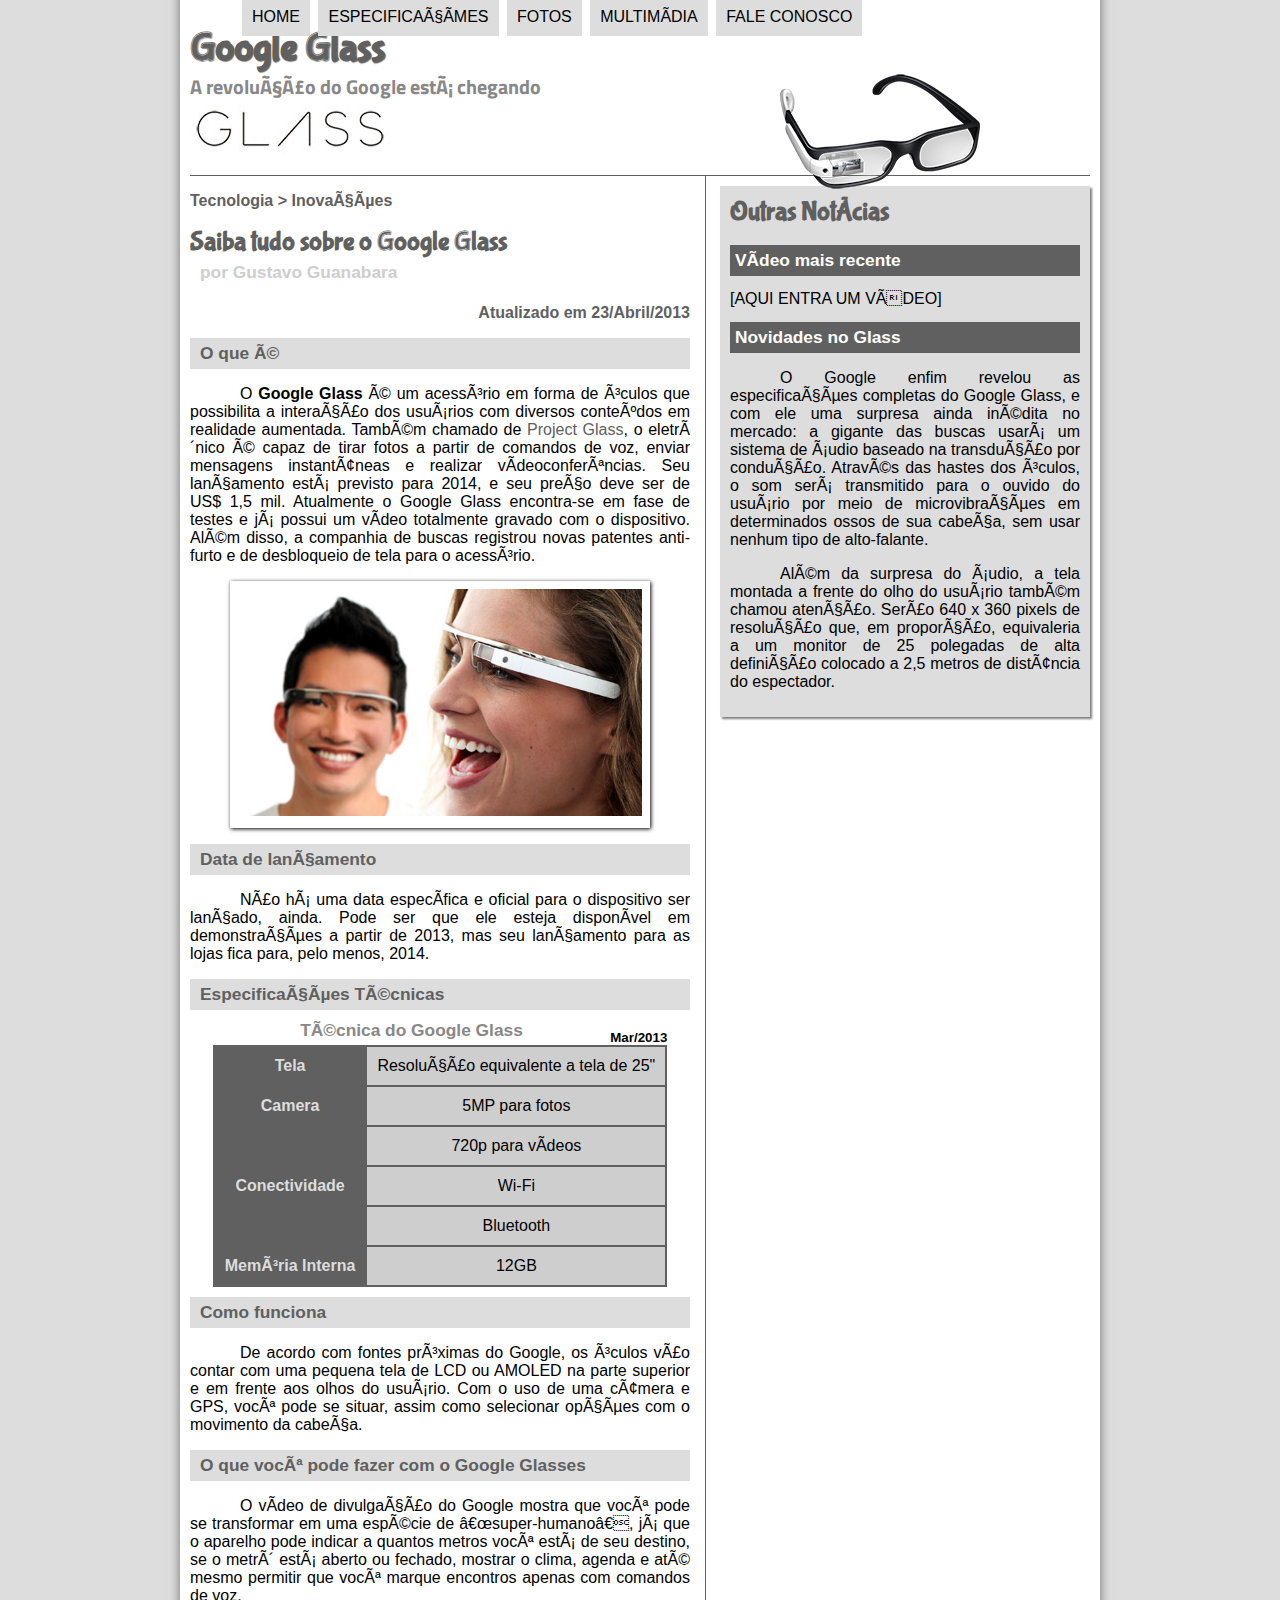
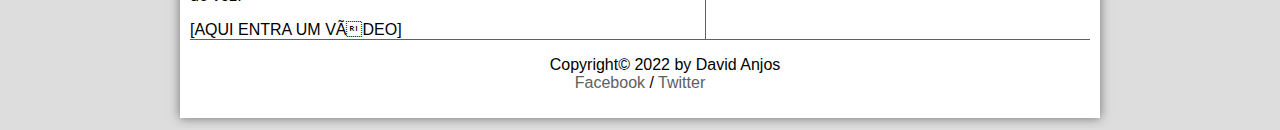
==== index.html @ b491a303 "inicial commit" ====
<!DOCTYPE html>
<html lang="pt-br">

<head>
    <meta charset="UFT-8" />
    <title>Tudo sobre Google Glass</title>
    <link rel="stylesheet" href="_css/estilo.css" />
</head>

<body>
    <div id="interface">
        <header id="cabecalho">
            <hgroup>
                <h1>Google Glass</h1>
                <h2>A revolução do Google está chegando</h2>
            </hgroup>
            <img id="icone" src="_imagens/glass-oculos-preto-peq.png" />
            <nav id="menu">
                <ul>
                    <h1>Menu Principal</h1>
                    <li><a href="index.html"> Home</a></li>
                    <li><a href="specs.html">Especificações</a></li>
                    <li><a href="fotos.html">Fotos</a></li>
                    <li><a href="multimidia.html">Multimídia</a></li>
                    <li><a href="fale-conosco.html">Fale conosco</a></li>
                </ul>
            </nav>
        </header>
        
        <section id="corpo">

            <article id="noticia-principal">
                <header id="cabecalho-artigo">
            <hgroup>
                <h3>Tecnologia >&nbsp;Inovações</h3>
                <h1>Saiba tudo sobre o Google Glass</h1>
                <h2>por Gustavo Guanabara</h2>
                <h3 class="direita">Atualizado em 23/Abril/2013</h3>
            </hgroup>
                </header>

            <h2>O que é</h2>
            <p>O <span style="font-weight: 900;">Google Glass</span> é um acessório em forma de óculos que
                possibilita a interação dos usuários com diversos conteúdos em realidade aumentada. Também chamado de
                <a href="http://google.com/glass/start/" target="_blank">Project Glass</a>, o eletrônico é capaz de
                tirar fotos a partir de comandos de voz, enviar mensagens
                instantâneas e realizar vídeo&shy;con&shy;ferên&shy;cias. Seu lançamento está previsto para 2014, e seu
                preço deve ser de US$ 1,5 mil. Atualmente o Google Glass encontra-se em fase de testes e já possui um
                vídeo totalmente gravado com o dispositivo. Além disso, a companhia de buscas registrou novas patentes
                anti-furto e de desbloqueio de tela para o acessório.
            </p>

            <figure class="foto-legenda">
                <img src="_imagens/glass-quadro-homem-mulher.jpg" />
                <figcaption>
                    <h3>Goolge Glass</h3>
                    <p>Uma nova maneira de ver o mundo</p>
                </figcaption>
            </figure>

            <h2>Data de lançamento</h2>
            <p>Não há uma data específica e oficial para o dispositivo ser lançado, ainda. Pode ser que ele esteja
                disponível em demonstrações a partir de 2013, mas seu lançamento para as lojas fica para, pelo menos,
                2014.</p>

            <h2>Especificações Técnicas</h2>
            
            <table id="tabelaspec">
            <caption>Técnica do Google Glass <span>Mar/2013</span></caption>

            <tr><td class="ce">Tela</td><td class="cd">Resolução equivalente a tela de 25"</td></tr>
            <tr><td rowspan="2" class="ce">Camera</td><td class="cd">5MP para fotos</td></tr>
            <tr><td class="cd"> 720p para vídeos</td></tr>
            <tr><td rowspan="2" class="ce">Conectividade</td><td class="cd">Wi-Fi</td></tr>
            <tr><td class="cd">Bluetooth</td></tr>
            <tr><td class="ce">Memória Interna</td><td class="cd">12GB</td></tr>
            </table>

            <h2>Como funciona</h2>
            <p>De acordo com fontes próximas do Google, os óculos vão contar com uma pequena tela de LCD ou AMOLED na
                parte superior e em frente aos olhos do usuário. Com o uso de uma câmera e GPS, você pode se situar,
                assim como selecionar opções com o movimento da cabeça.</p>
 
            <h2>O que você pode fazer com o Google Glasses</h2>
            <p>O vídeo de divulgação do Google mostra que você pode se transformar em uma espécie de “super-<wbr>humano”, já que o aparelho pode indicar a quantos metros você está de seu destino, se o metrô está aberto ou fechado, mostrar o clima, agenda e até mesmo permitir que você marque encontros apenas com comandos de voz.
            </p>

            [AQUI ENTRA UM VÍDEO]

        </article>
        </section>
        <aside id="lateral">

            <h1>Outras Notícias</h1>
            <h2>Vídeo mais recente</h2>

            [AQUI ENTRA UM VÍDEO]


            <h2>Novidades no Glass</h2>
            <p>O Google enfim revelou as especificações completas do Google Glass, e com ele uma surpresa ainda inédita
                no mercado: a gigante das buscas usará um sistema de áudio baseado na transdução por condução. Através
                das hastes dos óculos, o som será transmitido para o ouvido do usuário por meio de microvibrações em
                determinados ossos de sua cabeça, sem usar nenhum tipo de alto-falante.</p>

            <p>Além da surpresa do áudio, a tela montada a frente do olho do usuário também chamou atenção. Serão 640 x
                360 pixels de resolução que, em proporção, equivaleria a um monitor de 25 polegadas de alta definição
                colocado a 2,5 metros de distância do espectador.</p>
        </aside>
        <footer id="rodape">

            <p>Copyright&copy; 2022 by David Anjos<br>
                <a href="http://facebook.com/cursosemvideo" target= "_blank">Facebook</a>
                / <a href="http://twitter.com/cursosemvideos" target="_blank">Twitter</a></p>
        </footer>
    </div>
</body>

</html>
---- _css/estilo.css ----
@charset "UTF-8";
@import url(http://fonts.googleapis.com/css?family=Titillium+Web);
@font-face {
    font-family: 'FonteLogo';
    src: url("../_fonts/bubblegum-sans-regular.otf");
}

body {
    font-family: Arial, sans-serif;
    background-color: #dddddd;
    color: rgba(0, 0, 0, 1);



}

div#interface {
    width: 900px;
    background-color: white;
    margin: -20px auto 10px auto;
    box-shadow: 0px 0px 10px rgba(0, 0, 0, 0.5);
    padding: 10px;
    
}

p {
    text-align: justify;
    text-indent: 50px;
}

a {
    color: #606060;
    text-decoration: none;
}

a:hover {
    text-decoration: underline;
}

header#cabecalho img#icone {
    position: absolute;
    left: 780px;
    top: 70px;
    
}

header#cabecalho {
    border-bottom: 1px #606060 solid;
    height: 150px;
    background: url("../_imagens/glass-logo-peq.jpg") no-repeat 0px 80px;
}

header#cabecalho h1{
    font-family: 'FonteLogo', sans-serif;
    font-size: 30pt;
    color: #606060;
    text-shadow: 1px 1px 1px rgba(0, 0, 0, 0.6);
    padding: 0;
    margin-bottom: 0px;
}

header#cabecalho h2 {
    font-family: 'Titillium Web', sans-serif;
    color: #888888;
    font-size: 15pt;
    padding: 0;
    margin-top: 0px;
}


/*formatação de imagens com legendas*/

figure.foto-legenda {
    position: relative;
    border: 8px solid white;
    box-shadow: 1px 1px 4px black;
}

figure.foto-legenda img {
    width: 100%;
    height: 100%;

}

figure.foto-legenda figcaption {
    opacity: 0;
    position: absolute;
    top: 0px;
    background-color: rgba(0, 0, 0, 0.4);
    width: 100%;
    height: 100%;
    padding: 10px;
    box-sizing: border-box;
    transition: opacity 1s;
}

figure.foto-legenda:hover figcaption {
    opacity: 1;
}

/* formatação do menu */
nav#menu ul {
    display: block;
}

nav#menu ul {
    list-style: none;
    text-transform: uppercase;
    position: absolute;
    top: -20px;
    left: 200px;   
}

nav#menu li {
    display: inline-block;
    background-color: #dddddd;
    padding: 10px;
    margin: 2px;
    transition: background-color 1s;
}
nav#menu li:hover {
    background-color: #606060;
}

nav#menu h1 {
    display: none;
}

nav#menu a {
    color: black;
    text-decoration: none;
}

nav#menu a:hover {
    color: white;
    text-decoration: underline;
}

section#corpo  {
    display: block;
    width: 500px;
    float: left;
    border-right: 1px solid #606060 ;
    padding-right: 15px;
}

article#noticia-principal h2 {
    font-size: 13pt;
    color: #606060;
    background-color: #dddddd;
    padding: 5px 0px 5px 10px;
    margin: 10px 0px 10px 0px;

}
header#cabecalho-artigo h1 {
    font-family: 'FonteLogo', sans-serif;
    font-size: 20pt;
    color: #606060;
    margin-bottom: 0px;
    margin-top: 0px;
}

header#cabecalho-artigo h2 {
    font-size: 13pt;
    color: #cecece;
    background-color: #ffffff;
    margin: 0px;    
}

header#cabecalho-artigo h3 {
    font-size: 12pt;
    color: #606060;
}
.direita {
    text-align: right;
}

table#tabelaspec {
    border: 1px solid #606060;
    border-spacing: 0px;
    margin-left: auto;
    margin-right: auto;
}
table#tabelaspec td {
    border: 1px solid #606060;
    padding: 10px;
    text-align: center;
    vertical-align: top;
}

table#tabelaspec td.ce {
    color:#dddddd;
    background-color: #606060;
    vertical-align: top;
    font-weight: bold;
}

table#tabelaspec td.cd {
    background-color: #cecece;

}

table#tabelaspec caption {
    color: #888888;
    font-size: 13pt;
    font-weight: bolder;

}

table#tabelaspec caption span {
    display: block;
    float: right;
    color: #000000;
    font-size: 10pt;
    margin-top: 10px;
}

aside#lateral {
    display: block;
    width: 350px;
    float: right;
    background-color: #dddddd;
    padding: 10px;
    margin-top: 10px;
    box-shadow: 2px 2px 2px rgba(0, 0, 0, .5);
}

aside#lateral h1 {
    font-family: 'FonteLogo';
    font-size: 20pt;
    color: #606060;
    margin-top: 0px;
}

aside#lateral h2 {
    background-color: #606060;
    font-size: 13pt;
    color: #ffffff;
    padding: 5px;
}


footer#rodape {
    clear: both;
    border-top: 1px solid #606060;
    text-align: center;

}

footer#rodape p {
    text-align: center;
}
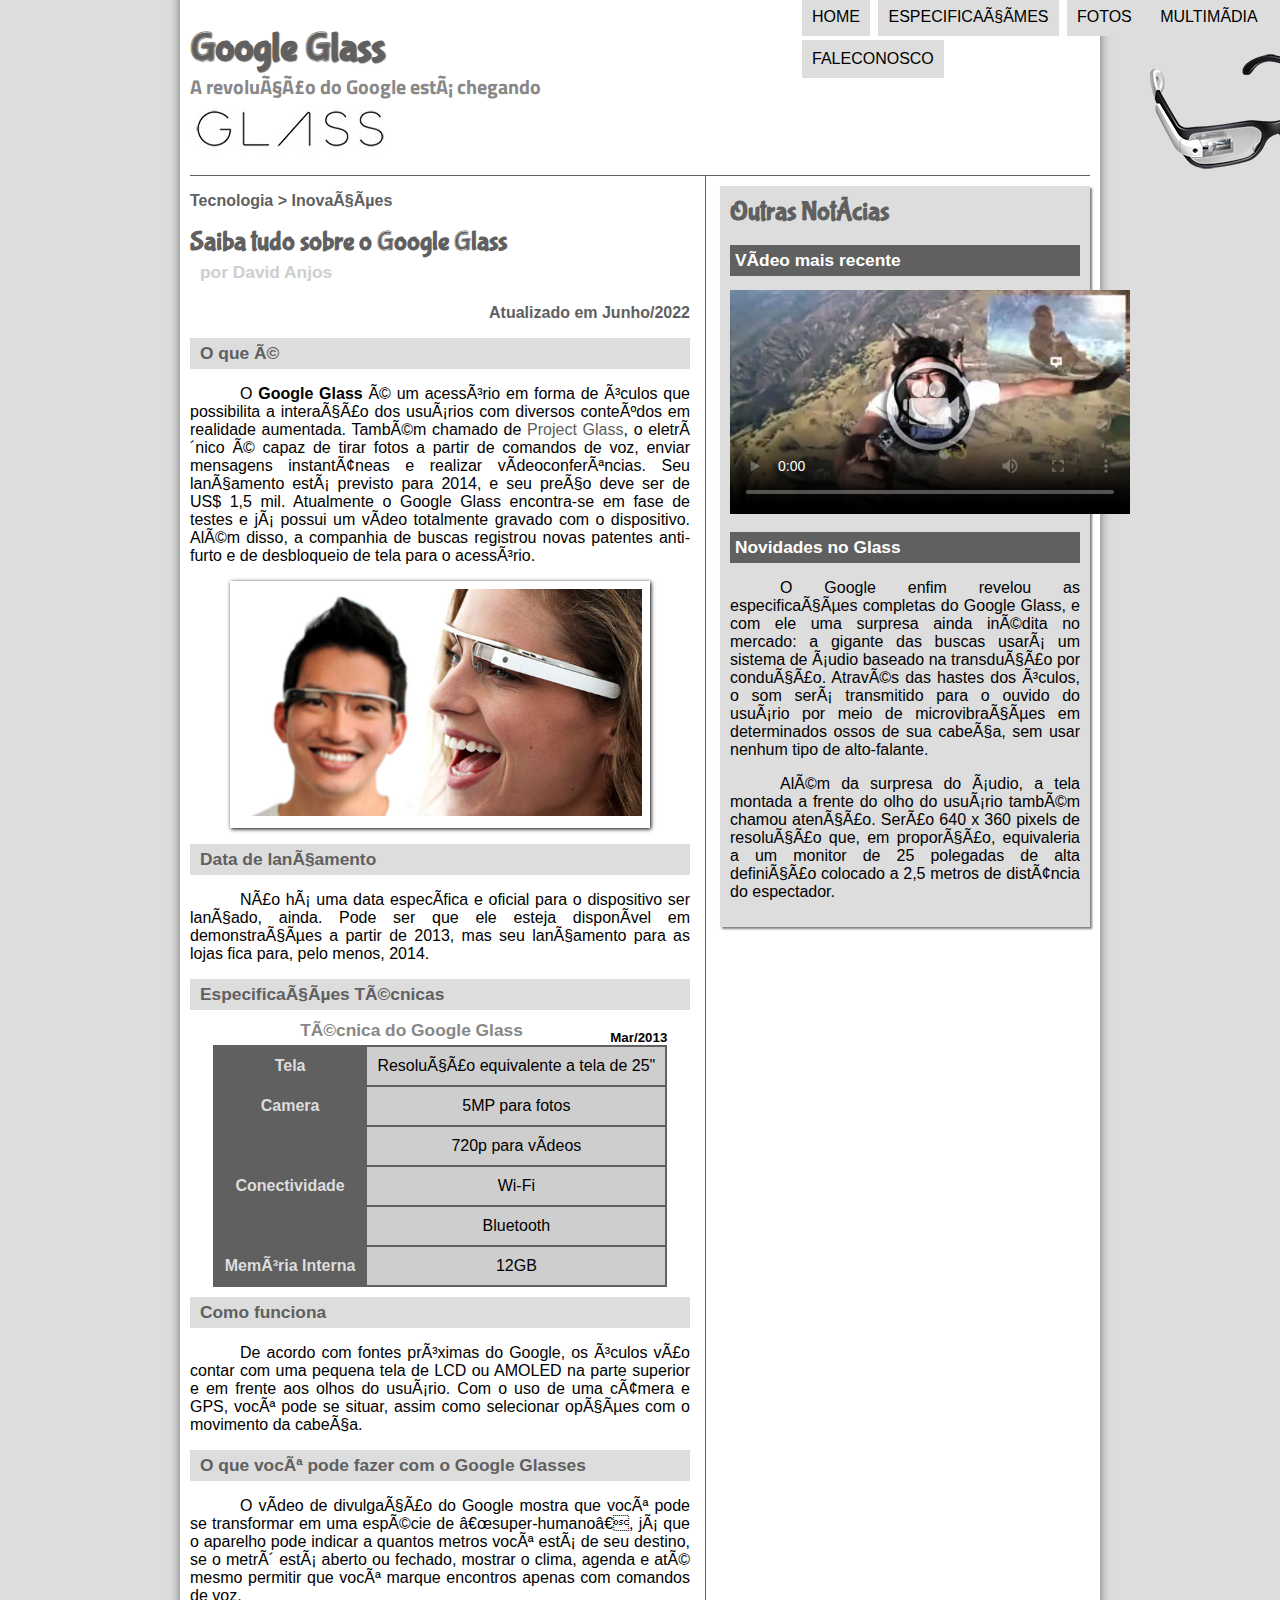
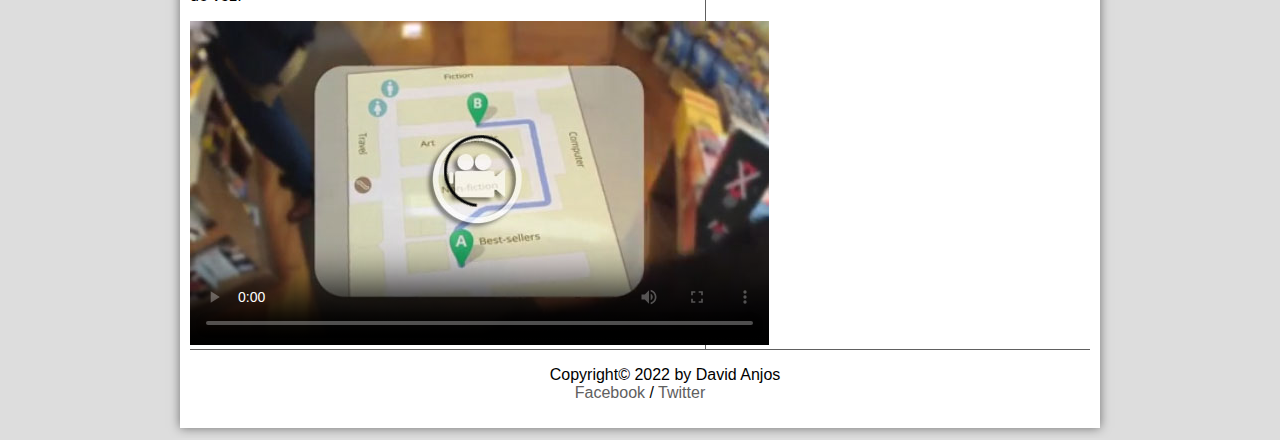
==== commit b17f2270: "feature(index):implementa a página de home" ====
--- a/index.html
+++ b/index.html
@@ -6,6 +6,7 @@
     <title>Tudo sobre Google Glass</title>
     <link rel="stylesheet" href="_css/estilo.css" />
 </head>
+<script lang="javascript" src="_javascript/funcoes.js"></script>
 
 <body>
     <div id="interface">
@@ -18,83 +19,116 @@
             <nav id="menu">
                 <ul>
                     <h1>Menu Principal</h1>
-                    <li><a href="index.html"> Home</a></li>
-                    <li><a href="specs.html">Especificações</a></li>
-                    <li><a href="fotos.html">Fotos</a></li>
-                    <li><a href="multimidia.html">Multimídia</a></li>
-                    <li><a href="fale-conosco.html">Fale conosco</a></li>
+                    <li onmouseover="mudaFoto('_imagens/home.png')"
+                        onmouseout="mudaFoto('_imagens/glass-oculos-preto-peq.png')"><a href="index.html"> Home</a></li>
+                    <li onmouseover="mudaFoto('_imagens/especificacoes.png')"
+                        onmouseout="mudaFoto('_imagens/glass-oculos-preto-peq.png')"><a href="specs.html">Especificações</a></li>
+                    <li onmouseover="mudaFoto('_imagens/fotos.png')"
+                        onmouseout="mudaFoto('_imagens/glass-oculos-preto-peq.png')"><a href="fotos.html">Fotos</a></li>
+                    <li onmouseover="mudaFoto('_imagens/multimidia.png')"
+                        onmouseout="mudaFoto('_imagens/glass-oculos-preto-peq.png')"><a href="multimidia.html">Multimídia</a></li>
+                    <li onmouseover="mudaFoto('_imagens/contato.png')"
+                        onmouseout="mudaFoto('_imagens/glass-oculos-preto-peq.png')"><a href="fale-conosco.html">Faleconosco</a></li>
                 </ul>
             </nav>
         </header>
-        
+
         <section id="corpo">
 
             <article id="noticia-principal">
                 <header id="cabecalho-artigo">
-            <hgroup>
-                <h3>Tecnologia >&nbsp;Inovações</h3>
-                <h1>Saiba tudo sobre o Google Glass</h1>
-                <h2>por Gustavo Guanabara</h2>
-                <h3 class="direita">Atualizado em 23/Abril/2013</h3>
-            </hgroup>
+                    <hgroup>
+                        <h3>Tecnologia >&nbsp;Inovações</h3>
+                        <h1>Saiba tudo sobre o Google Glass</h1>
+                        <h2>por David Anjos</h2>
+                        <h3 class="direita">Atualizado em Junho/2022</h3>
+                    </hgroup>
                 </header>
 
-            <h2>O que é</h2>
-            <p>O <span style="font-weight: 900;">Google Glass</span> é um acessório em forma de óculos que
-                possibilita a interação dos usuários com diversos conteúdos em realidade aumentada. Também chamado de
-                <a href="http://google.com/glass/start/" target="_blank">Project Glass</a>, o eletrônico é capaz de
-                tirar fotos a partir de comandos de voz, enviar mensagens
-                instantâneas e realizar vídeo&shy;con&shy;ferên&shy;cias. Seu lançamento está previsto para 2014, e seu
-                preço deve ser de US$ 1,5 mil. Atualmente o Google Glass encontra-se em fase de testes e já possui um
-                vídeo totalmente gravado com o dispositivo. Além disso, a companhia de buscas registrou novas patentes
-                anti-furto e de desbloqueio de tela para o acessório.
-            </p>
+                <h2>O que é</h2>
+                <p>O <span style="font-weight: 900;">Google Glass</span> é um acessório em forma de óculos que
+                    possibilita a interação dos usuários com diversos conteúdos em realidade aumentada. Também chamado
+                    de
+                    <a href="http://google.com/glass/start/" target="_blank">Project Glass</a>, o eletrônico é capaz de
+                    tirar fotos a partir de comandos de voz, enviar mensagens
+                    instantâneas e realizar vídeo&shy;con&shy;ferên&shy;cias. Seu lançamento está previsto para 2014, e
+                    seu
+                    preço deve ser de US$ 1,5 mil. Atualmente o Google Glass encontra-se em fase de testes e já possui
+                    um
+                    vídeo totalmente gravado com o dispositivo. Além disso, a companhia de buscas registrou novas
+                    patentes
+                    anti-furto e de desbloqueio de tela para o acessório.
+                </p>
 
-            <figure class="foto-legenda">
-                <img src="_imagens/glass-quadro-homem-mulher.jpg" />
-                <figcaption>
-                    <h3>Goolge Glass</h3>
-                    <p>Uma nova maneira de ver o mundo</p>
-                </figcaption>
-            </figure>
+                <figure class="foto-legenda">
+                    <img src="_imagens/glass-quadro-homem-mulher.jpg" />
+                    <figcaption>
+                        <h3>Goolge Glass</h3>
+                        <p>Uma nova maneira de ver o mundo</p>
+                    </figcaption>
+                </figure>
 
-            <h2>Data de lançamento</h2>
-            <p>Não há uma data específica e oficial para o dispositivo ser lançado, ainda. Pode ser que ele esteja
-                disponível em demonstrações a partir de 2013, mas seu lançamento para as lojas fica para, pelo menos,
-                2014.</p>
+                <h2>Data de lançamento</h2>
+                <p>Não há uma data específica e oficial para o dispositivo ser lançado, ainda. Pode ser que ele esteja
+                    disponível em demonstrações a partir de 2013, mas seu lançamento para as lojas fica para, pelo
+                    menos,
+                    2014.</p>
 
-            <h2>Especificações Técnicas</h2>
-            
-            <table id="tabelaspec">
-            <caption>Técnica do Google Glass <span>Mar/2013</span></caption>
+                <h2>Especificações Técnicas</h2>
 
-            <tr><td class="ce">Tela</td><td class="cd">Resolução equivalente a tela de 25"</td></tr>
-            <tr><td rowspan="2" class="ce">Camera</td><td class="cd">5MP para fotos</td></tr>
-            <tr><td class="cd"> 720p para vídeos</td></tr>
-            <tr><td rowspan="2" class="ce">Conectividade</td><td class="cd">Wi-Fi</td></tr>
-            <tr><td class="cd">Bluetooth</td></tr>
-            <tr><td class="ce">Memória Interna</td><td class="cd">12GB</td></tr>
-            </table>
+                <table id="tabelaspec">
+                    <caption>Técnica do Google Glass <span>Mar/2013</span></caption>
 
-            <h2>Como funciona</h2>
-            <p>De acordo com fontes próximas do Google, os óculos vão contar com uma pequena tela de LCD ou AMOLED na
-                parte superior e em frente aos olhos do usuário. Com o uso de uma câmera e GPS, você pode se situar,
-                assim como selecionar opções com o movimento da cabeça.</p>
- 
-            <h2>O que você pode fazer com o Google Glasses</h2>
-            <p>O vídeo de divulgação do Google mostra que você pode se transformar em uma espécie de “super-<wbr>humano”, já que o aparelho pode indicar a quantos metros você está de seu destino, se o metrô está aberto ou fechado, mostrar o clima, agenda e até mesmo permitir que você marque encontros apenas com comandos de voz.
-            </p>
+                    <tr>
+                        <td class="ce">Tela</td>
+                        <td class="cd">Resolução equivalente a tela de 25"</td>
+                    </tr>
+                    <tr>
+                        <td rowspan="2" class="ce">Camera</td>
+                        <td class="cd">5MP para fotos</td>
+                    </tr>
+                    <tr>
+                        <td class="cd"> 720p para vídeos</td>
+                    </tr>
+                    <tr>
+                        <td rowspan="2" class="ce">Conectividade</td>
+                        <td class="cd">Wi-Fi</td>
+                    </tr>
+                    <tr>
+                        <td class="cd">Bluetooth</td>
+                    </tr>
+                    <tr>
+                        <td class="ce">Memória Interna</td>
+                        <td class="cd">12GB</td>
+                    </tr>
+                </table>
 
-            [AQUI ENTRA UM VÍDEO]
+                <h2>Como funciona</h2>
+                <p>De acordo com fontes próximas do Google, os óculos vão contar com uma pequena tela de LCD ou AMOLED
+                    na
+                    parte superior e em frente aos olhos do usuário. Com o uso de uma câmera e GPS, você pode se situar,
+                    assim como selecionar opções com o movimento da cabeça.</p>
 
-        </article>
+                <h2>O que você pode fazer com o Google Glasses</h2>
+                <p>O vídeo de divulgação do Google mostra que você pode se transformar em uma espécie de “super-<wbr>humano”, já que o aparelho pode indicar a quantos metros você está de seu destino, se o metrô está aberto ou fechado, mostrar o clima, agenda e até mesmo permitir que você marque encontros apenas com comandos de voz.
+                </p>
+
+                <video id="filme" controls="controls" poster="_imagens/video-mini01.jpg">
+                    <source src="_media/one-day.mp4" type="video/mp4"/>
+                    Desculpe, mas não foi possível carregar o vídeo.
+                </video>
+
+            </article>
         </section>
         <aside id="lateral">
 
             <h1>Outras Notícias</h1>
             <h2>Vídeo mais recente</h2>
 
-            [AQUI ENTRA UM VÍDEO]
+            <video id="filme" controls="controls" poster="_imagens/video-mini02.jpg">
+                <source src="_media/how-it-feels.mp4" type="video/mp4"/>
+                Desculpe, mas não foi possível carregar o vídeo.
+            </video>
 
 
             <h2>Novidades no Glass</h2>
@@ -110,8 +144,9 @@
         <footer id="rodape">
 
             <p>Copyright&copy; 2022 by David Anjos<br>
-                <a href="http://facebook.com/cursosemvideo" target= "_blank">Facebook</a>
-                / <a href="http://twitter.com/cursosemvideos" target="_blank">Twitter</a></p>
+                <a href="http://facebook.com/cursosemvideo" target="_blank">Facebook</a>
+                / <a href="http://twitter.com/cursosemvideos" target="_blank">Twitter</a>
+            </p>
         </footer>
     </div>
 </body>
--- a/_css/estilo.css
+++ b/_css/estilo.css
@@ -39,8 +39,8 @@
 
 header#cabecalho img#icone {
     position: absolute;
-    left: 780px;
-    top: 70px;
+    left: 1150px;
+    top: 50px;
     
 }
 
@@ -99,7 +99,7 @@
 }
 
 /* formatação do menu */
-nav#menu ul {
+nav#menu {
     display: block;
 }
 
@@ -108,7 +108,7 @@
     text-transform: uppercase;
     position: absolute;
     top: -20px;
-    left: 200px;   
+    left: 760px;   
 }
 
 nav#menu li {
@@ -159,6 +159,9 @@
     margin-bottom: 0px;
     margin-top: 0px;
 }
+.direita {
+    text-align: right;
+}
 
 header#cabecalho-artigo h2 {
     font-size: 13pt;
@@ -170,9 +173,6 @@
 header#cabecalho-artigo h3 {
     font-size: 12pt;
     color: #606060;
-}
-.direita {
-    text-align: right;
 }
 
 table#tabelaspec {
